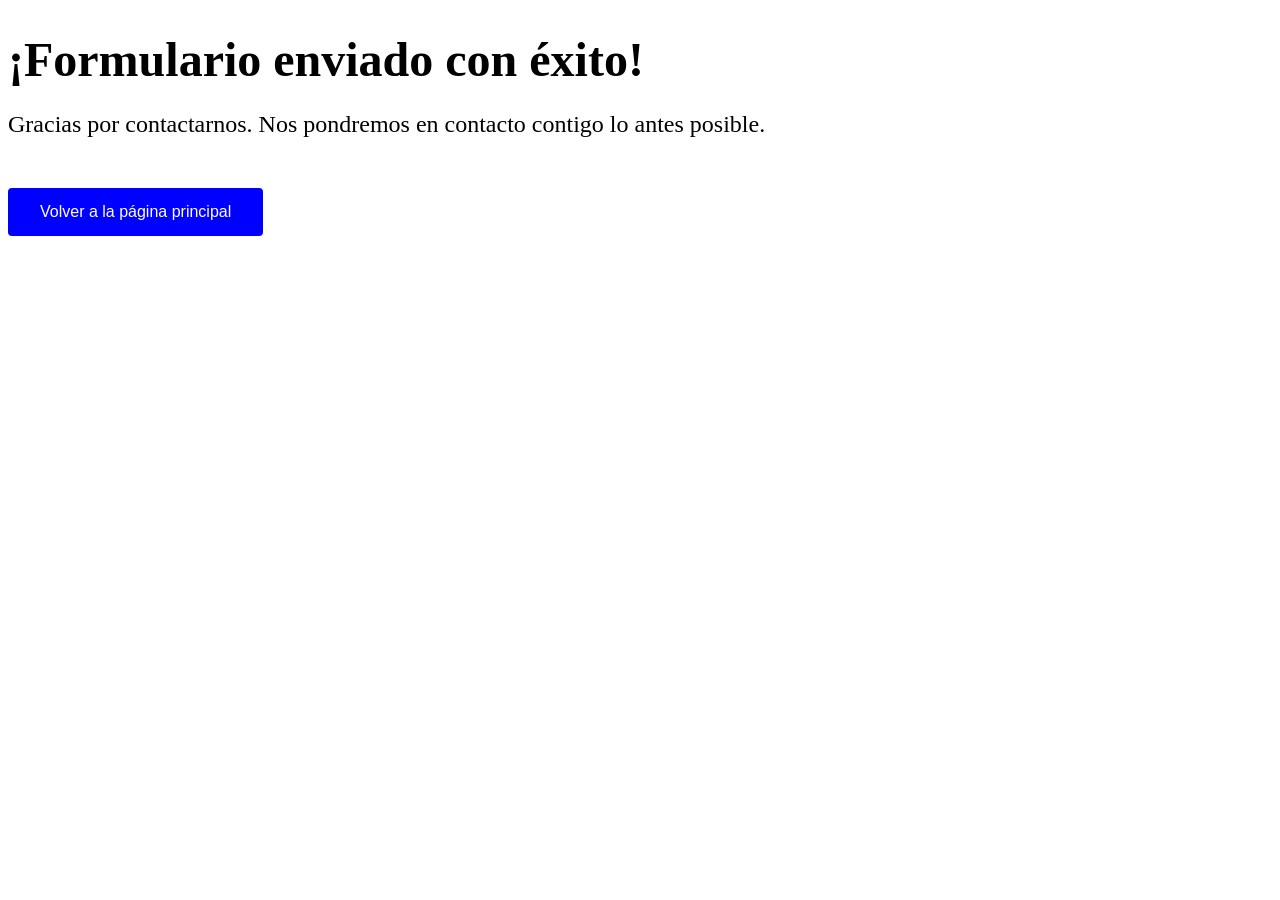
==== confirmarEnvio.html @ e3beb578 "Need For Speed The Movie" ====
<!DOCTYPE html>
<html lang="en">
<head>
    <meta charset="UTF-8">
    <meta name="viewport" content="width=device-width, initial-scale=1.0">
    <link rel="stylesheet" href="Styles/enviadoExito.css">
    <title>formulario exitoso</title>
</head>
<body>
    <h1>¡Formulario enviado con éxito!</h1>
    <p>Gracias por contactarnos. Nos pondremos en contacto contigo lo antes posible.</p>

    <button onclick="window.location.href='/index.html'">Volver a la página principal</button>
</body>
</html>
---- Styles/enviadoExito.css ----
.body{
    background-color: white;
    font-family: Arial, sans-serif;
    text-align: center;
    padding: 50px;
}

h1 {
    color: black;
    font-size: 48px;
    margin-bottom: 20px;
}

p {
    color: black;
    font-size: 24px;
    margin-bottom: 30px;
}

button {
    background-color: blue;
    color: white;
    padding: 15px 32px;
    text-align: center;
    text-decoration: none;
    display: inline-block;
    font-size: 16px;
    margin-top: 20px;
    border: none;
    border-radius: 4px;
    cursor: pointer;
}
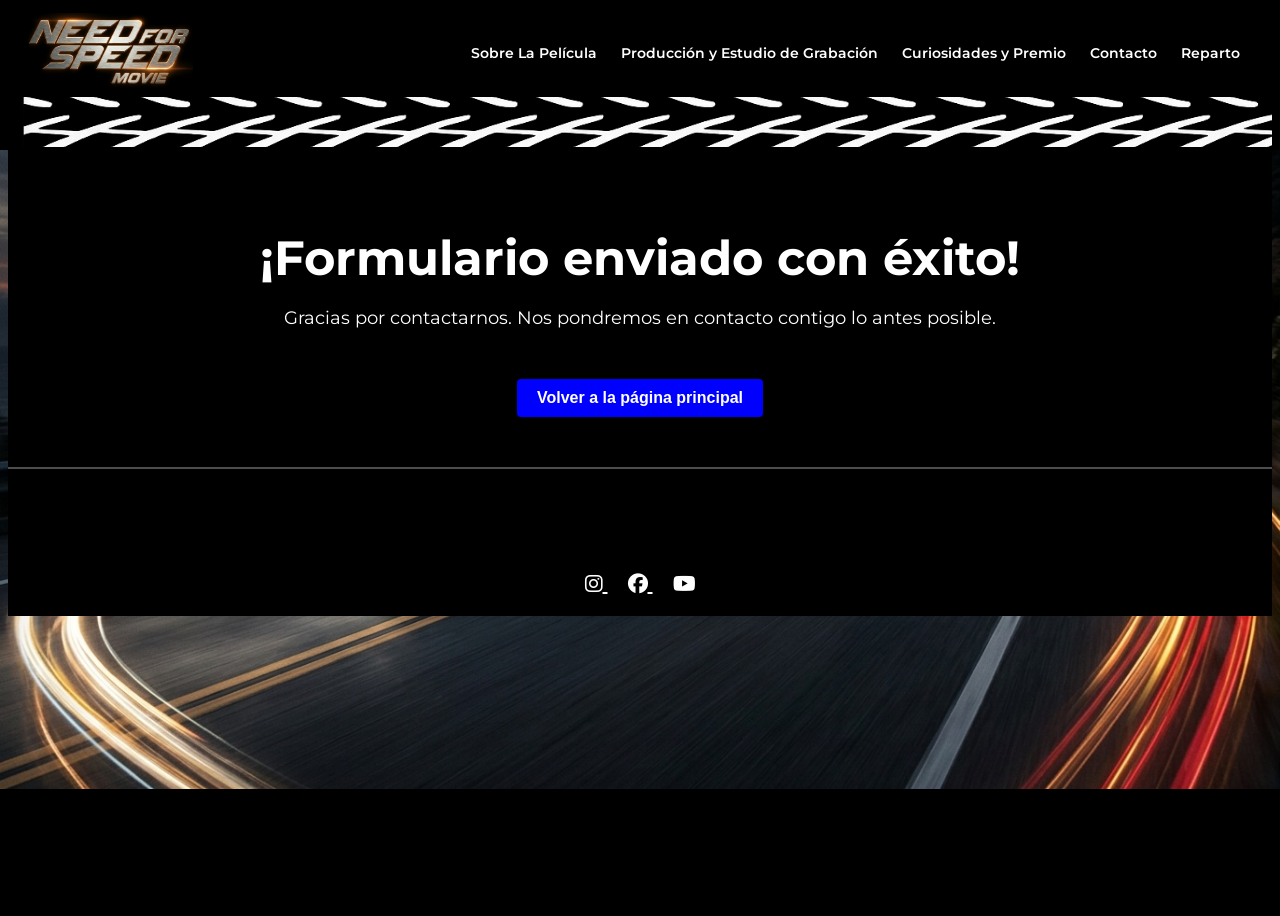
==== commit 5be8b4e2: "." ====
--- a/confirmarEnvio.html
+++ b/confirmarEnvio.html
@@ -1,15 +1,54 @@
 <!DOCTYPE html>
-<html lang="en">
-<head>
+<html lang="es"> <head>
     <meta charset="UTF-8">
     <meta name="viewport" content="width=device-width, initial-scale=1.0">
-    <link rel="stylesheet" href="Styles/enviadoExito.css">
-    <title>formulario exitoso</title>
+    <link rel="icon" href="favicon.ico?v=2" type="image/x-icon">
+
+    <link rel="stylesheet" href="Styles/general.css"> <link rel="stylesheet" href="Styles/contacto.css"> <link rel="stylesheet" href="Styles/enviadoExito.css">
+    <link rel="stylesheet" href="https://cdnjs.cloudflare.com/ajax/libs/font-awesome/6.5.0/css/all.min.css">
+    <title>Formulario Exitoso - Need For Speed La Película</title>
 </head>
 <body>
-    <h1>¡Formulario enviado con éxito!</h1>
-    <p>Gracias por contactarnos. Nos pondremos en contacto contigo lo antes posible.</p>
 
-    <button onclick="window.location.href='/index.html'">Volver a la página principal</button>
+<header class="header-para-logo">
+    <a href="index.html">
+        <img src="images/image header/logo need for speed.png" alt="Logo de Need For Speed" class="logo">
+    </a>
+    <nav>
+        <ul>
+            <li><a href="sobre.html">Sobre La Película</a></li>
+            <li><a href="produccion.html">Producción y Estudio de Grabación</a></li>
+            <li><a href="curiosidades.html">Curiosidades y Premio</a></li>
+            <li><a href="contacto.html">Contacto</a></li>
+            <li><a href="reparto.html">Reparto</a></li>
+        </ul>
+    </nav>
+</header>
+<img src="images/image header/fondo_nav4.png" alt="Fondo debajo de navegación" class="fondo_nav">
+
+<div class="contacto-fondo" style="text-align: center; padding: 50px 20px;">
+    <h1 style="color: #fff; margin-bottom: 20px;">¡Formulario enviado con éxito!</h1>
+    <p class="contacto-texto" style="margin-bottom: 30px;">Gracias por contactarnos. Nos pondremos en contacto contigo lo antes posible.</p>
+
+    <button onclick="window.location.href='index.html'" style="padding: 10px 20px; cursor: pointer; font-weight: bold;">
+        Volver a la página principal
+    </button>
+</div>
+
+<footer>
+    <p>© 2014 Need For Speed La Película | Velocidad. Adrenalina. Competencia.</p>
+    <div class="redes">
+        <a href="https://instagram.com" target="_blank">
+            <i class="fab fa-instagram"></i>
+        </a>
+        <a href="https://facebook.com" target="_blank">
+            <i class="fab fa-facebook"></i>
+        </a>
+        <a href="https://youtube.com" target="_blank">
+            <i class="fab fa-youtube"></i>
+        </a>
+    </div>
+</footer>
+
 </body>
 </html>
--- a/Styles/general.css
+++ b/Styles/general.css
@@ -0,0 +1,236 @@
+@import url('https://fonts.googleapis.com/css2?family=Montserrat:wght@100;300;400;500;700&display=swap');
+
+
+body {
+    background-image: url("/images/image/Need_For_Speed.jpg"); 
+    background-size: contain;  
+    background-repeat: no-repeat;
+    background-position: center 150px;
+    min-height: 100vh;
+    font-family: 'Montserrat', sans-serif;
+    font-weight: 400;
+        background-color: black;
+
+}
+
+header {
+    background-color: black;
+      position: relative;
+    z-index: 1000;
+}
+
+.header-para-logo {
+    display: flex;
+    align-items: center;
+    justify-content: space-between;
+    padding: 5px 20px;
+    background-color: black;
+}
+
+.logo {
+    height: 75px;
+    transition: 0.3s;
+    background-color: black;
+}
+
+.logo:hover {
+    transform: scale(1.1);
+}
+
+nav {
+    background-color: black;
+}
+
+ul {
+    list-style: none;
+    display: flex;
+    justify-content: center;
+    padding: 5px 0;
+}
+
+li {
+    margin: 0;
+}
+
+nav a {
+    text-decoration: none;
+    color: white;
+    padding: 8px 12px;
+    font-size: 14px;
+    font-family: 'Montserrat', sans-serif;
+    transition: 0.3s;
+    font-weight:600;
+}
+
+
+nav a:hover {
+    color: skyblue;
+}
+
+.fondo_nav {
+    display: block;
+    width: 100%;
+    height: 50px;
+    object-fit: cover;
+    filter: drop-shadow(0 0 5px black);
+    background-color: black;
+}
+
+
+main {    
+    text-align: center;
+    margin-top: 0;
+}
+
+
+.titulo {
+    font-size: 50px;
+    color: white;
+}
+
+.logo-centro {
+    width: 1000px;
+    margin-bottom: 2px; 
+}
+
+.cards {
+     display: flex;
+    justify-content: center;
+    gap: 40px;
+    padding: 200px 20px 60px 20px; 
+    flex-wrap: wrap;
+    position: relative;
+    z-index: 1;
+    
+}
+.card {
+    background: rgba(0, 0, 0, 0.65); /* negro con 65% de opacidad */
+
+    backdrop-filter: blur(5px);
+
+    border-radius: 15px;
+    width: 420px;
+
+    text-align: center;
+
+    border: 2px solid white;
+
+    box-shadow: 0 10px 25px rgba(0,0,0,0.4);
+    transition: 0.3s;
+}
+
+.card:hover {
+    transform: translateY(-10px);
+     
+}
+
+.card-image {
+ width: 100%;
+    height: 250px; 
+    object-fit: cover; 
+    border-radius: 10px;
+    margin-bottom: 15px;
+    
+}
+.card-text{
+    font-size: 26px;
+    color: white;
+}
+
+.card-title {
+    font-size: 26px;
+    color: white;
+     
+}
+.card-p {
+    font-size: 14px;
+    color: white;
+    
+}
+
+footer {
+    background-color: black;
+    color: white;
+    text-align: center;
+    padding: 20px;
+    border-top: 2px solid rgba(255,255,255,0.3);
+}
+
+.redes {
+    margin-top: 10px;
+}
+
+.redes a {
+    color: white;
+    margin: 0 10px;
+    font-size: 20px;
+    transition: 0.3s;
+}
+
+.redes a:hover {
+    color: skyblue;
+    transform: scale(1.2);
+}
+
+.card-link {
+    text-decoration: none;
+    color: inherit; 
+}
+.logo-medio-pagina {
+  display: flex;
+    flex-direction: column;
+    align-items: center;
+    justify-content: center;
+    min-height: 90vh;
+    padding-top: 20px;
+    transform: translateY(-150px);
+      position: relative;
+    z-index: 1;
+}
+
+.parte_abajo {
+    color: #99a1af;
+}
+
+.video-fondo{
+    position: relative;
+    overflow: hidden;
+    min-height: 100vh;
+}
+
+.video-bg{
+    position: absolute;
+    top: 0;
+    left: 0;
+    width: 100%;
+    height: 90%;
+    object-fit: cover;
+    z-index: -1;
+}
+
+.trailer-link{
+    position: absolute;
+    top: 20px;
+    right: 20px;
+
+    z-index: 10;
+
+    color: white;
+    text-decoration: none;
+    font-size: 18px;
+    font-weight: bold;
+
+    background: rgba(0,0,0,0.6);
+    padding: 12px 18px;
+    border-radius: 10px;
+
+    border: 1px solid rgba(255,255,255,0.4);
+
+    transition: all 0.3s ease;
+}
+
+.trailer-link:hover{
+    color: skyblue;
+    background: rgba(0,0,0,0.8);
+    transform: scale(1.05);
+}
--- a/Styles/contacto.css
+++ b/Styles/contacto.css
@@ -0,0 +1,115 @@
+@import url('https://fonts.googleapis.com/css2?family=Montserrat:wght@100;300;400;500;700&display=swap');
+
+.contacto-fondo{
+    background-color:black;
+}
+.contacto-titulo {
+    font-size: 30px;
+    font-family: 'Montserrat', sans-serif;
+    font-weight: 700;
+    color: white;
+    text-align: center;
+}
+
+.contacto-texto{
+    font-size: 18px;
+    font-family: "Montserrat", sans-serif;
+    font-weight: 400;
+    color: white;
+    text-align:center;
+}
+
+.contacto-informacion{
+    font-size: 24px;
+    font-family: "Montserrat", sans-serif;
+    font-weight: 700;
+    color: white;
+    text-align: center;
+}
+
+.contacto-redes{
+    font-size: 24px;
+    font-family: "Montserrat", sans-serif;
+    font-weight: 700;
+    color: white;
+    text-align: center;
+}
+
+.contacto-imagenes {
+    display: flex;
+    justify-content: center;
+    gap: 30px;
+    margin-top: 20px;
+}
+
+.contacto-imagenes div {
+    text-align: center;
+}
+
+.contacto-imagenes img {
+    width: 80px;
+}
+
+.formulario {
+    display: flex;
+    flex-direction: column;
+    align-items: center;
+    gap: 15px;
+    margin: 30px auto;
+    padding: 30px;
+    background-image: url("../images/fondo/auto.jpg");
+    border-radius: 15px;
+    box-shadow: 0 4px 15px rgba(0, 0, 0, 0.1);
+     outline: none;
+    border-color: #007bff;
+    box-shadow: 0 0 10px rgba(0, 123, 255, 0.25);
+}
+
+.formulario button {
+    width: 100%;
+    max-width: 400px;
+    padding: 14px;
+
+    border: none;
+    border-radius: 12px;
+
+    background: #007bff;
+    color: white;
+
+    font-size: 16px;
+    font-weight: bold;
+    cursor: pointer;
+
+    transition: all 0.3s ease;
+}
+
+.formulario button:hover {
+    background: #0056b3;
+    transform: translateY(-2px);
+}
+
+.formulario button:active {
+    transform: translateY(0);
+}
+
+.formulario label {
+    width: 100%;
+    max-width: 400px;
+    font-weight: 600;
+    text-align: left;
+}
+
+.formulario input,
+.formulario textarea {
+    width: 100%;
+    max-width: 400px;
+    padding: 12px;
+
+    border: none;
+    border-radius: 12px;
+
+    background: rgba(255, 255, 255, 0.9);
+    color: #333;
+
+    font-size: 14px;
+}
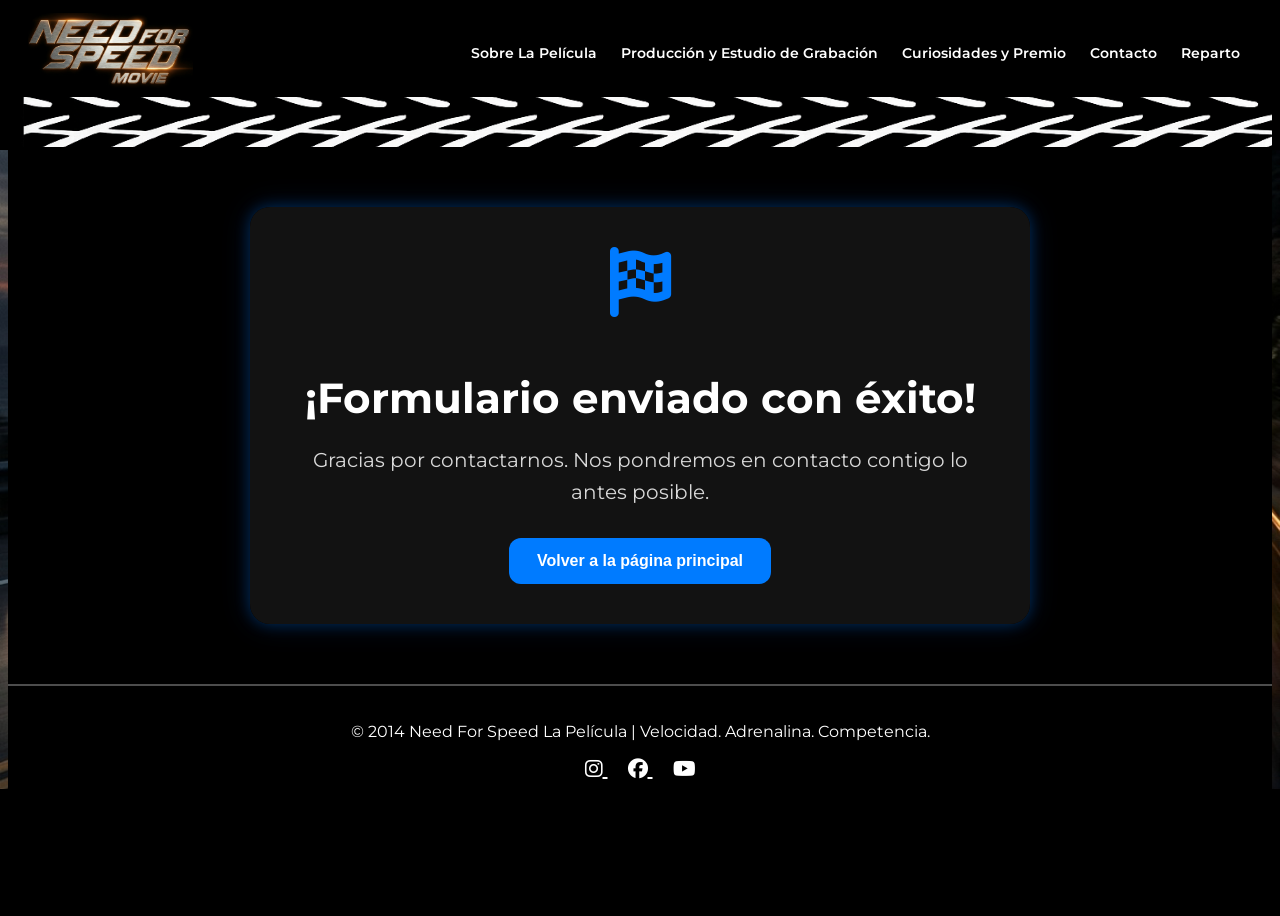
==== commit 627c4d7f: "ultimos cambios" ====
--- a/confirmarEnvio.html
+++ b/confirmarEnvio.html
@@ -1,11 +1,16 @@
 <!DOCTYPE html>
-<html lang="es"> <head>
+<html lang="es">
+<head>
     <meta charset="UTF-8">
     <meta name="viewport" content="width=device-width, initial-scale=1.0">
     <link rel="icon" href="favicon.ico?v=2" type="image/x-icon">
 
-    <link rel="stylesheet" href="Styles/general.css"> <link rel="stylesheet" href="Styles/contacto.css"> <link rel="stylesheet" href="Styles/enviadoExito.css">
+    <link rel="stylesheet" href="Styles/general.css">
+    <link rel="stylesheet" href="Styles/contacto.css">
+    <link rel="stylesheet" href="Styles/enviadoExito.css">
+
     <link rel="stylesheet" href="https://cdnjs.cloudflare.com/ajax/libs/font-awesome/6.5.0/css/all.min.css">
+
     <title>Formulario Exitoso - Need For Speed La Película</title>
 </head>
 <body>
@@ -14,6 +19,7 @@
     <a href="index.html">
         <img src="images/image header/logo need for speed.png" alt="Logo de Need For Speed" class="logo">
     </a>
+
     <nav>
         <ul>
             <li><a href="sobre.html">Sobre La Película</a></li>
@@ -24,26 +30,42 @@
         </ul>
     </nav>
 </header>
+
 <img src="images/image header/fondo_nav4.png" alt="Fondo debajo de navegación" class="fondo_nav">
 
-<div class="contacto-fondo" style="text-align: center; padding: 50px 20px;">
-    <h1 style="color: #fff; margin-bottom: 20px;">¡Formulario enviado con éxito!</h1>
-    <p class="contacto-texto" style="margin-bottom: 30px;">Gracias por contactarnos. Nos pondremos en contacto contigo lo antes posible.</p>
+<main class="contacto-fondo">
 
-    <button onclick="window.location.href='index.html'" style="padding: 10px 20px; cursor: pointer; font-weight: bold;">
-        Volver a la página principal
-    </button>
-</div>
+    <section class="mensaje-exito">
+
+        <i class="fas fa-flag-checkered icono-exito"></i>
+
+        <h1>¡Formulario enviado con éxito!</h1>
+
+        <p class="contacto-texto">
+            Gracias por contactarnos.
+            Nos pondremos en contacto contigo lo antes posible.
+        </p>
+
+        <button class="btn-volver" onclick="window.location.href='index.html'">
+            Volver a la página principal
+        </button>
+
+    </section>
+
+</main>
 
 <footer>
     <p>© 2014 Need For Speed La Película | Velocidad. Adrenalina. Competencia.</p>
+
     <div class="redes">
         <a href="https://instagram.com" target="_blank">
             <i class="fab fa-instagram"></i>
         </a>
+
         <a href="https://facebook.com" target="_blank">
             <i class="fab fa-facebook"></i>
         </a>
+
         <a href="https://youtube.com" target="_blank">
             <i class="fab fa-youtube"></i>
         </a>
--- a/Styles/contacto.css
+++ b/Styles/contacto.css
@@ -2,6 +2,7 @@
 
 .contacto-fondo{
     background-color:black;
+    padding-top: 50px;
 }
 .contacto-titulo {
     font-size: 30px;
@@ -9,14 +10,15 @@
     font-weight: 700;
     color: white;
     text-align: center;
+    margin-top: -20px;
 }
 
-.contacto-texto{
+.contacto-texto {
     font-size: 18px;
     font-family: "Montserrat", sans-serif;
     font-weight: 400;
     color: white;
-    text-align:center;
+    text-align: center;
 }
 
 .contacto-informacion{
@@ -57,14 +59,18 @@
     gap: 15px;
     margin: 30px auto;
     padding: 30px;
+
     background-image: url("../images/fondo/auto.jpg");
+    background-size: cover;
+    background-position: center;
+    background-repeat: no-repeat;
+
     border-radius: 15px;
     box-shadow: 0 4px 15px rgba(0, 0, 0, 0.1);
-     outline: none;
+    outline: none;
     border-color: #007bff;
     box-shadow: 0 0 10px rgba(0, 123, 255, 0.25);
 }
-
 .formulario button {
     width: 100%;
     max-width: 400px;
--- a/Styles/enviadoExito.css
+++ b/Styles/enviadoExito.css
@@ -1,32 +1,73 @@
-.body{
-    background-color: white;
-    font-family: Arial, sans-serif;
-    text-align: center;
-    padding: 50px;
+.contacto-fondo{
+    background-color: black;
+    padding: 60px 20px;
 }
 
-h1 {
-    color: black;
-    font-size: 48px;
+.mensaje-exito{
+    max-width: 700px;
+    margin: 0 auto;
+
+    text-align: center;
+
+    padding: 40px;
+
+    background: rgba(20, 20, 20, 0.95);
+
+    border-radius: 20px;
+
+    box-shadow:
+        0 0 15px rgba(0, 123, 255, 0.30),
+        0 0 30px rgba(0, 123, 255, 0.15);
+}
+
+.icono-exito{
+    font-size: 70px;
+    color: #007bff;
     margin-bottom: 20px;
 }
 
-p {
-    color: black;
-    font-size: 24px;
+.mensaje-exito h1{
+    color: white;
+
+    font-size: 42px;
+
+    font-family: "Montserrat", sans-serif;
+
+    margin-bottom: 20px;
+}
+
+.mensaje-exito p{
+    color: #d9d9d9;
+
+    font-size: 20px;
+
+    line-height: 1.6;
+
     margin-bottom: 30px;
 }
 
-button {
-    background-color: blue;
+.btn-volver{
+    background-color: #007bff;
     color: white;
-    padding: 15px 32px;
-    text-align: center;
-    text-decoration: none;
-    display: inline-block;
+
+    padding: 14px 28px;
+
+    border: none;
+    border-radius: 12px;
+
+    cursor: pointer;
+
     font-size: 16px;
-    margin-top: 20px;
-    border: none;
-    border-radius: 4px;
-    cursor: pointer;
+    font-weight: bold;
+
+    transition: all 0.3s ease;
+}
+
+.btn-volver:hover{
+    background-color: #0056b3;
+    transform: translateY(-2px);
+}
+
+.btn-volver:active{
+    transform: translateY(0);
 }
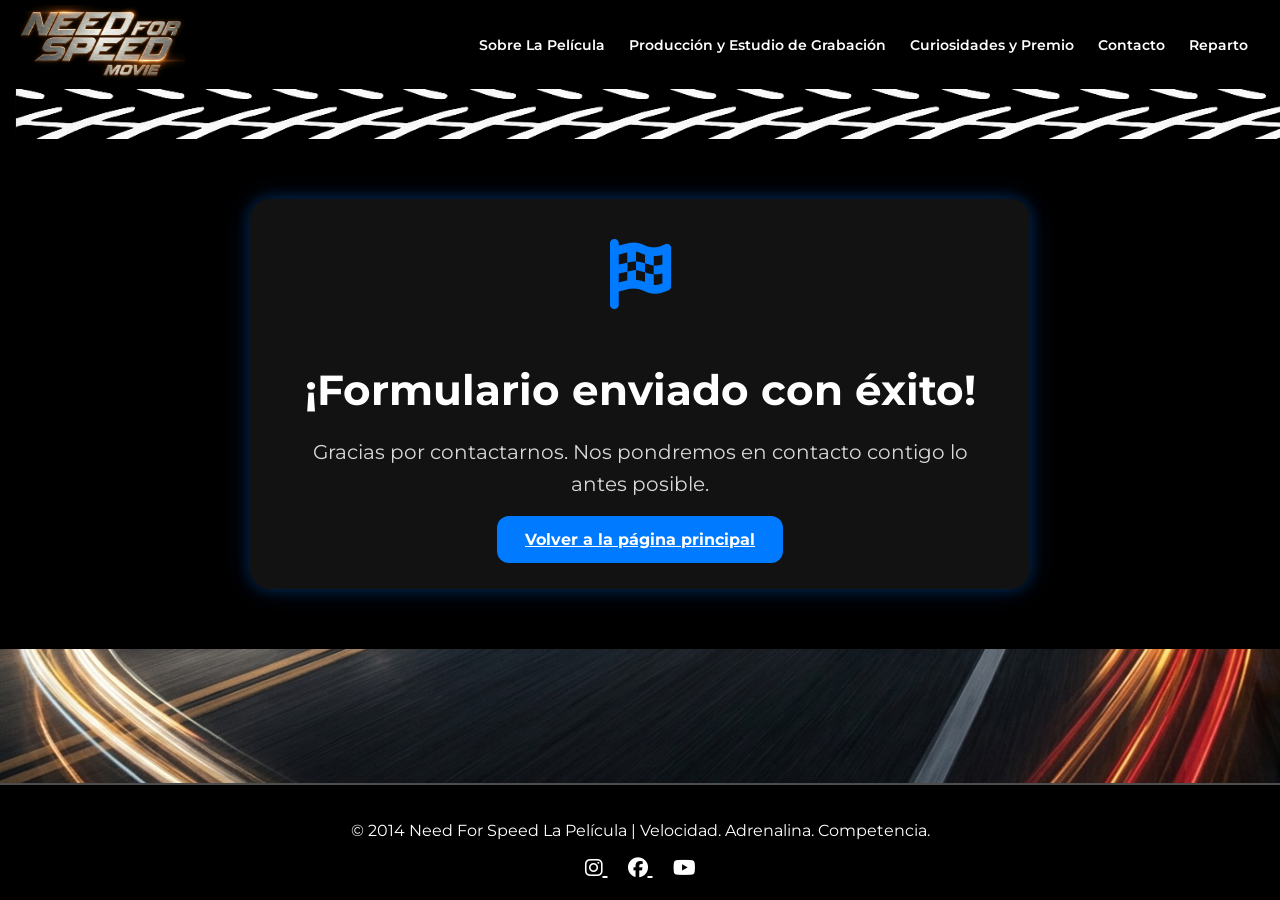
==== commit e538a997: "Ultimos cambios Cambios pedidos el 26/6" ====
--- a/confirmarEnvio.html
+++ b/confirmarEnvio.html
@@ -13,6 +13,7 @@
 
     <title>Formulario Exitoso - Need For Speed La Película</title>
 </head>
+
 <body>
 
 <header class="header-para-logo">
@@ -33,24 +34,29 @@
 
 <img src="images/image header/fondo_nav4.png" alt="Fondo debajo de navegación" class="fondo_nav">
 
-<main class="contacto-fondo">
 
-    <section class="mensaje-exito">
+<main>
 
-        <i class="fas fa-flag-checkered icono-exito"></i>
+    <div class="contacto-fondo">
 
-        <h1>¡Formulario enviado con éxito!</h1>
+        <section class="mensaje-exito">
 
-        <p class="contacto-texto">
-            Gracias por contactarnos.
-            Nos pondremos en contacto contigo lo antes posible.
-        </p>
+            <i class="fas fa-flag-checkered icono-exito"></i>
 
-        <button class="btn-volver" onclick="window.location.href='index.html'">
-            Volver a la página principal
-        </button>
+            <h1>¡Formulario enviado con éxito!</h1>
 
-    </section>
+            <p class="contacto-texto">
+                Gracias por contactarnos.
+                Nos pondremos en contacto contigo lo antes posible.
+            </p>
+
+            <a href="index.html" class="btn-volver">
+                Volver a la página principal
+            </a>
+
+        </section>
+
+    </div>
 
 </main>
 
--- a/Styles/contacto.css
+++ b/Styles/contacto.css
@@ -66,11 +66,10 @@
     background-repeat: no-repeat;
 
     border-radius: 15px;
-    box-shadow: 0 4px 15px rgba(0, 0, 0, 0.1);
-    outline: none;
-    border-color: #007bff;
+
     box-shadow: 0 0 10px rgba(0, 123, 255, 0.25);
 }
+
 .formulario button {
     width: 100%;
     max-width: 400px;
@@ -103,6 +102,9 @@
     max-width: 400px;
     font-weight: 600;
     text-align: left;
+
+    color: #e1e1e1;
+    text-shadow: 0 0 5px #e1e1e1;
 }
 
 .formulario input,
--- a/Styles/enviadoExito.css
+++ b/Styles/enviadoExito.css
@@ -1,9 +1,20 @@
-.contacto-fondo{
+body {
+    display: flex;
+    flex-direction: column;
+    min-height: 100vh;
+    margin: 0;
+}
+
+main {
+    flex: 1;
+}
+
+.contacto-fondo {
     background-color: black;
     padding: 60px 20px;
 }
 
-.mensaje-exito{
+.mensaje-exito {
     max-width: 700px;
     margin: 0 auto;
 
@@ -20,13 +31,13 @@
         0 0 30px rgba(0, 123, 255, 0.15);
 }
 
-.icono-exito{
+.icono-exito {
     font-size: 70px;
     color: #007bff;
     margin-bottom: 20px;
 }
 
-.mensaje-exito h1{
+.mensaje-exito h1 {
     color: white;
 
     font-size: 42px;
@@ -36,7 +47,7 @@
     margin-bottom: 20px;
 }
 
-.mensaje-exito p{
+.mensaje-exito p {
     color: #d9d9d9;
 
     font-size: 20px;
@@ -46,7 +57,7 @@
     margin-bottom: 30px;
 }
 
-.btn-volver{
+.btn-volver {
     background-color: #007bff;
     color: white;
 
@@ -63,11 +74,11 @@
     transition: all 0.3s ease;
 }
 
-.btn-volver:hover{
+.btn-volver:hover {
     background-color: #0056b3;
     transform: translateY(-2px);
 }
 
-.btn-volver:active{
+.btn-volver:active {
     transform: translateY(0);
 }
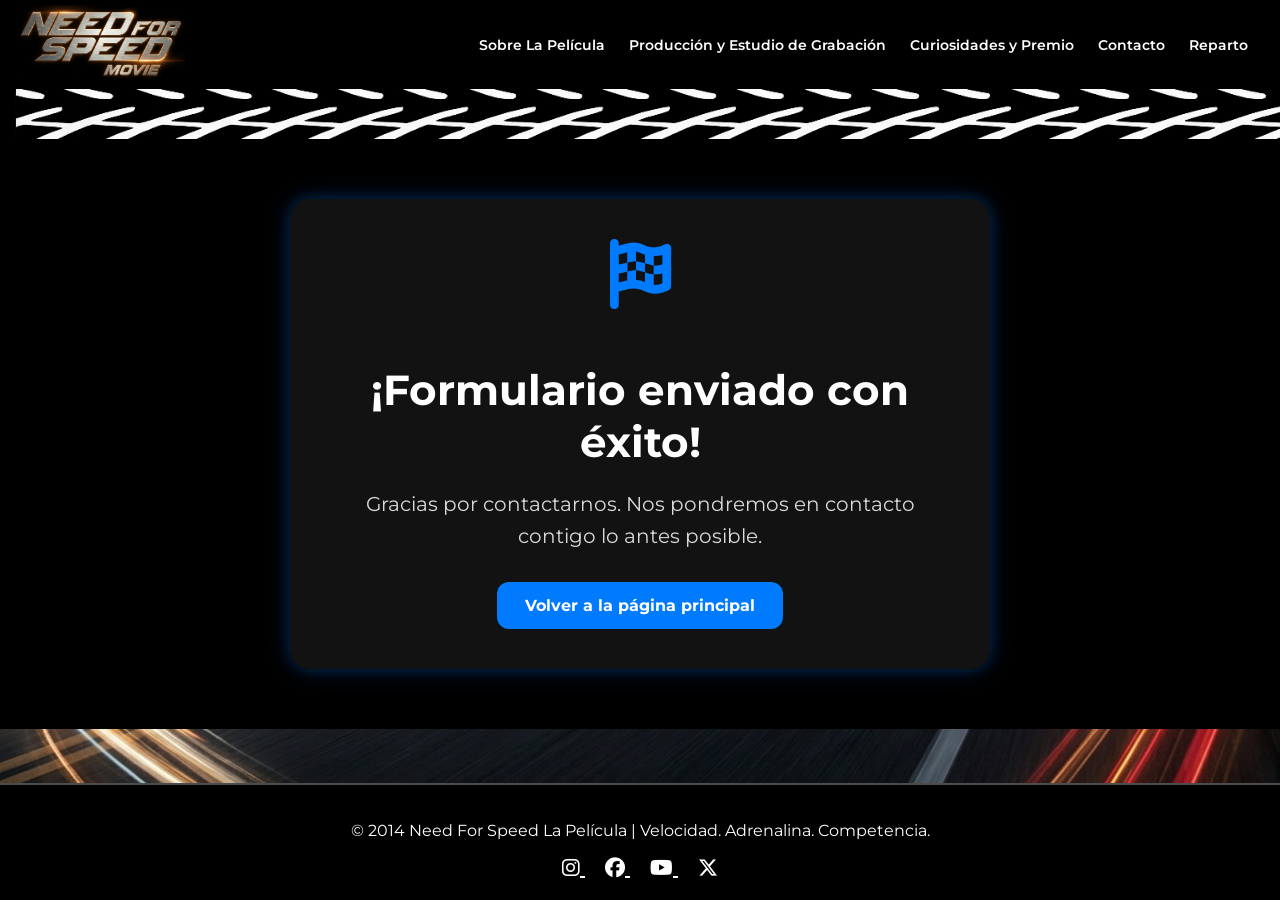
==== commit c4eef9c1: "Ultimos Cambios" ====
--- a/confirmarEnvio.html
+++ b/confirmarEnvio.html
@@ -6,7 +6,6 @@
     <link rel="icon" href="favicon.ico?v=2" type="image/x-icon">
 
     <link rel="stylesheet" href="Styles/general.css">
-    <link rel="stylesheet" href="Styles/contacto.css">
     <link rel="stylesheet" href="Styles/enviadoExito.css">
 
     <link rel="stylesheet" href="https://cdnjs.cloudflare.com/ajax/libs/font-awesome/6.5.0/css/all.min.css">
@@ -63,19 +62,25 @@
 <footer>
     <p>© 2014 Need For Speed La Película | Velocidad. Adrenalina. Competencia.</p>
 
-    <div class="redes">
-        <a href="https://instagram.com" target="_blank">
-            <i class="fab fa-instagram"></i>
-        </a>
+   <div class="redes">
 
-        <a href="https://facebook.com" target="_blank">
-            <i class="fab fa-facebook"></i>
-        </a>
+    <a href="https://www.instagram.com/needforspeed/" target="_blank">
+        <i class="fab fa-instagram"></i>
+    </a>
 
-        <a href="https://youtube.com" target="_blank">
-            <i class="fab fa-youtube"></i>
-        </a>
-    </div>
+    <a href="https://www.facebook.com/needforspeed" target="_blank">
+        <i class="fab fa-facebook"></i>
+    </a>
+
+    <a href="https://www.youtube.com/@NeedforSpeed" target="_blank">
+        <i class="fab fa-youtube"></i>
+    </a>
+
+    <a href="https://x.com/NeedforSpeed?lang=es" target="_blank">
+        <i class="fab fa-x-twitter"></i>
+    </a>
+
+</div>
 </footer>
 
 </body>
--- a/Styles/general.css
+++ b/Styles/general.css
@@ -1,5 +1,4 @@
 @import url('https://fonts.googleapis.com/css2?family=Montserrat:wght@100;300;400;500;700&display=swap');
-
 
 body {
     background-image: url("/images/image/Need_For_Speed.jpg"); 
@@ -9,14 +8,22 @@
     min-height: 100vh;
     font-family: 'Montserrat', sans-serif;
     font-weight: 400;
-        background-color: black;
-
+    background-color: black;
 }
 
 header {
     background-color: black;
       position: relative;
     z-index: 1000;
+}
+
+.menu-toggle{
+    display: none;
+    background: none;
+    border: none;
+    color: white;
+    font-size: 30px;
+    cursor: pointer;
 }
 
 .header-para-logo {
@@ -41,14 +48,15 @@
     background-color: black;
 }
 
-ul {
+nav ul {
     list-style: none;
     display: flex;
     justify-content: center;
     padding: 5px 0;
-}
-
-li {
+    margin: 0;
+}
+
+nav li {
     margin: 0;
 }
 
@@ -76,12 +84,10 @@
     background-color: black;
 }
 
-
 main {    
     text-align: center;
     margin-top: 0;
 }
-
 
 .titulo {
     font-size: 50px;
@@ -212,20 +218,15 @@
     position: absolute;
     top: 20px;
     right: 20px;
-
     z-index: 10;
-
     color: white;
     text-decoration: none;
     font-size: 18px;
     font-weight: bold;
-
     background: rgba(0,0,0,0.6);
     padding: 12px 18px;
     border-radius: 10px;
-
     border: 1px solid rgba(255,255,255,0.4);
-
     transition: all 0.3s ease;
 }
 
@@ -233,4 +234,240 @@
     color: skyblue;
     background: rgba(0,0,0,0.8);
     transform: scale(1.05);
-}+}
+
+#menu{
+    display:none;
+}
+
+.overlay{
+    display:none;
+}
+
+.cerrar-menu{
+    display:none;
+}
+
+@media (max-width: 1024px) {
+    .header-para-logo{
+        display: flex;
+        justify-content: space-between;
+        align-items: center;
+        padding: 10px 20px;
+    }
+
+    .logo{
+        height: 60px;
+    }
+
+    .menu-toggle{
+       display:block !important;
+    position:fixed;
+    top:20px;
+    right:20px;
+    color:white;
+    font-size:32px;
+    cursor:pointer;
+    z-index:1002;
+}
+
+.cerrar-menu{
+    position: absolute;
+    top: 20px;
+    left: 20px;      
+    font-size: 30px;
+    color: white;
+    cursor: pointer;
+    display: none;
+}
+
+
+#menu:checked ~ nav .cerrar-menu{
+    display: block;
+}
+    nav{
+        position: fixed;
+        top: 0;
+        right: -280px;
+        width: 280px;
+        height: 100vh;
+        background: #111;
+        transition: .35s;
+        z-index: 1001;
+        padding-top: 70px;
+    }
+
+
+    #menu:checked ~ nav{
+        right: 0;
+    }
+
+
+    .overlay{
+        position: fixed;
+        inset: 0;
+        background: rgba(0,0,0,.6);
+        opacity: 0;
+        visibility: hidden;
+        transition: .35s;
+        z-index: 1000;
+    }
+
+    #menu:checked ~ .overlay{
+        opacity: 1;
+        visibility: visible;
+    }
+
+    
+
+    .cerrar-menu{
+        display: block;
+        position: absolute;
+        top: 20px;
+        right: 20px;
+        color: white;
+        font-size: 30px;
+        cursor: pointer;
+    }
+
+    nav ul{
+        display: flex;
+        flex-direction: column;
+        margin: 0;
+        padding: 0;
+        list-style: none;
+    }
+
+    nav li{
+        width: 100%;
+    }
+
+    nav a{
+        display: block;
+        color: white;
+        padding: 18px 25px;
+        text-decoration: none;
+        border-bottom: 1px solid rgba(255,255,255,.15);
+        text-align: left;
+    }
+
+    nav a:hover{
+        background: white;
+    }
+
+    .logo-centro{
+        width: 90%;
+    }
+
+    .logo-medio-pagina{
+    transform: none;
+    min-height: 75vh;
+    display: flex;
+    align-items: center;
+    justify-content: center;
+    padding: 0 20px;
+}
+
+    .titulo{
+        font-size: 32px;
+    }
+
+    .cards{
+        display: flex;
+        flex-direction: column;
+        align-items: center;
+        gap: 20px;
+        padding: 50px 20px;
+    }
+
+    .card{
+        width: 90%;
+        max-width: 350px;
+    }
+
+    .card-image{
+        height: 200px;
+    }
+
+    .card-title{
+        font-size: 22px;
+    }
+
+    .card-text{
+        font-size: 18px;
+    }
+
+   .video-fondo{
+    position: relative;
+    min-height: 500px;
+    overflow: hidden;
+}
+
+.video-bg{
+    position: absolute;
+    inset: 0;
+    width: 100%;
+    height: 100%;
+    object-fit: cover;
+}
+
+    .trailer-link{
+        position: static;
+        display: inline-block;
+        margin: 20px auto;
+        font-size: 16px;
+    }
+
+}
+
+@media (max-width: 480px) {
+  .logo-medio-pagina{
+  background-image: url("../images/image/imagen3333.jpeg");
+background-repeat: no-repeat;
+background-size: cover;
+background-position: center center;
+
+display: flex;
+justify-content: center;
+align-items: center;
+}
+.logo-centro{
+    width: 90%;
+    max-width: 320px;
+    z-index: 2;
+}
+body{
+    background:black;
+}
+    .titulo{
+        font-size: 24px;
+    }
+
+    .card{
+        width: 100%;
+        max-width: none;
+    }
+
+    .card-image{
+        height: 150px;
+    }
+
+    .card-title{
+        font-size: 20px;
+    }
+
+    .card-text{
+        font-size: 16px;
+    }
+    .trailer-link{
+        font-size: 14px;
+        padding: 10px 15px;
+    }
+    body{
+        background-size: cover;
+        background-position: center;
+}
+.video-bg{
+    height: 100%;
+}
+} 
--- a/Styles/enviadoExito.css
+++ b/Styles/enviadoExito.css
@@ -1,84 +1,100 @@
+*{
+    box-sizing:border-box;
+}
+
 body {
-    display: flex;
-    flex-direction: column;
-    min-height: 100vh;
-    margin: 0;
+    display:flex;
+    flex-direction:column;
+    min-height:100vh;
+    margin:0;
 }
 
 main {
-    flex: 1;
+    flex:1;
 }
 
 .contacto-fondo {
-    background-color: black;
-    padding: 60px 20px;
+    background-color:black;
+    padding:60px 5%;
 }
 
 .mensaje-exito {
-    max-width: 700px;
-    margin: 0 auto;
-
-    text-align: center;
-
-    padding: 40px;
-
-    background: rgba(20, 20, 20, 0.95);
-
-    border-radius: 20px;
-
+    max-width:700px;
+    width:100%;
+    margin:0 auto;
+    text-align:center;
+    padding:40px;
+    background:rgba(20,20,20,0.95);
+    border-radius:20px;
     box-shadow:
-        0 0 15px rgba(0, 123, 255, 0.30),
-        0 0 30px rgba(0, 123, 255, 0.15);
+    0 0 15px rgba(0,123,255,0.30),
+    0 0 30px rgba(0,123,255,0.15);
 }
 
 .icono-exito {
-    font-size: 70px;
-    color: #007bff;
-    margin-bottom: 20px;
+    font-size:70px;
+    color:#007bff;
+    margin-bottom:20px;
 }
 
 .mensaje-exito h1 {
-    color: white;
-
-    font-size: 42px;
-
-    font-family: "Montserrat", sans-serif;
-
-    margin-bottom: 20px;
+    color:white;
+    font-size:42px;
+    font-family:"Montserrat",sans-serif;
+    margin-bottom:20px;
 }
 
 .mensaje-exito p {
-    color: #d9d9d9;
-
-    font-size: 20px;
-
-    line-height: 1.6;
-
-    margin-bottom: 30px;
+    color:#d9d9d9;
+    font-size:20px;
+    line-height:1.6;
+    margin-bottom:30px;
 }
 
 .btn-volver {
-    background-color: #007bff;
-    color: white;
-
-    padding: 14px 28px;
-
-    border: none;
-    border-radius: 12px;
-
-    cursor: pointer;
-
-    font-size: 16px;
-    font-weight: bold;
-
-    transition: all 0.3s ease;
+    display:inline-block;
+    background-color:#007bff;
+    color:white;
+    padding:14px 28px;
+    border-radius:12px;
+    cursor:pointer;
+    font-size:16px;
+    font-weight:bold;
+    text-decoration:none;
+    transition:.3s;
 }
-
 .btn-volver:hover {
-    background-color: #0056b3;
-    transform: translateY(-2px);
+    background-color:#0056b3;
+    transform:translateY(-2px);
 }
 
 .btn-volver:active {
-    transform: translateY(0);
+    transform:translateY(0);
+}
+
+@media(max-width:768px){
+.contacto-fondo{
+    padding:40px 20px;
+}
+
+.mensaje-exito{
+    padding:30px 20px;
+}
+
+.icono-exito{
+    font-size:55px;
+}
+
+.mensaje-exito h1{
+    font-size:32px;
+}
+
+.mensaje-exito p{
+    font-size:18px;
+}
+
+.btn-volver{
+    padding:10px 20px;
+    font-size:14px;
+}
 }
